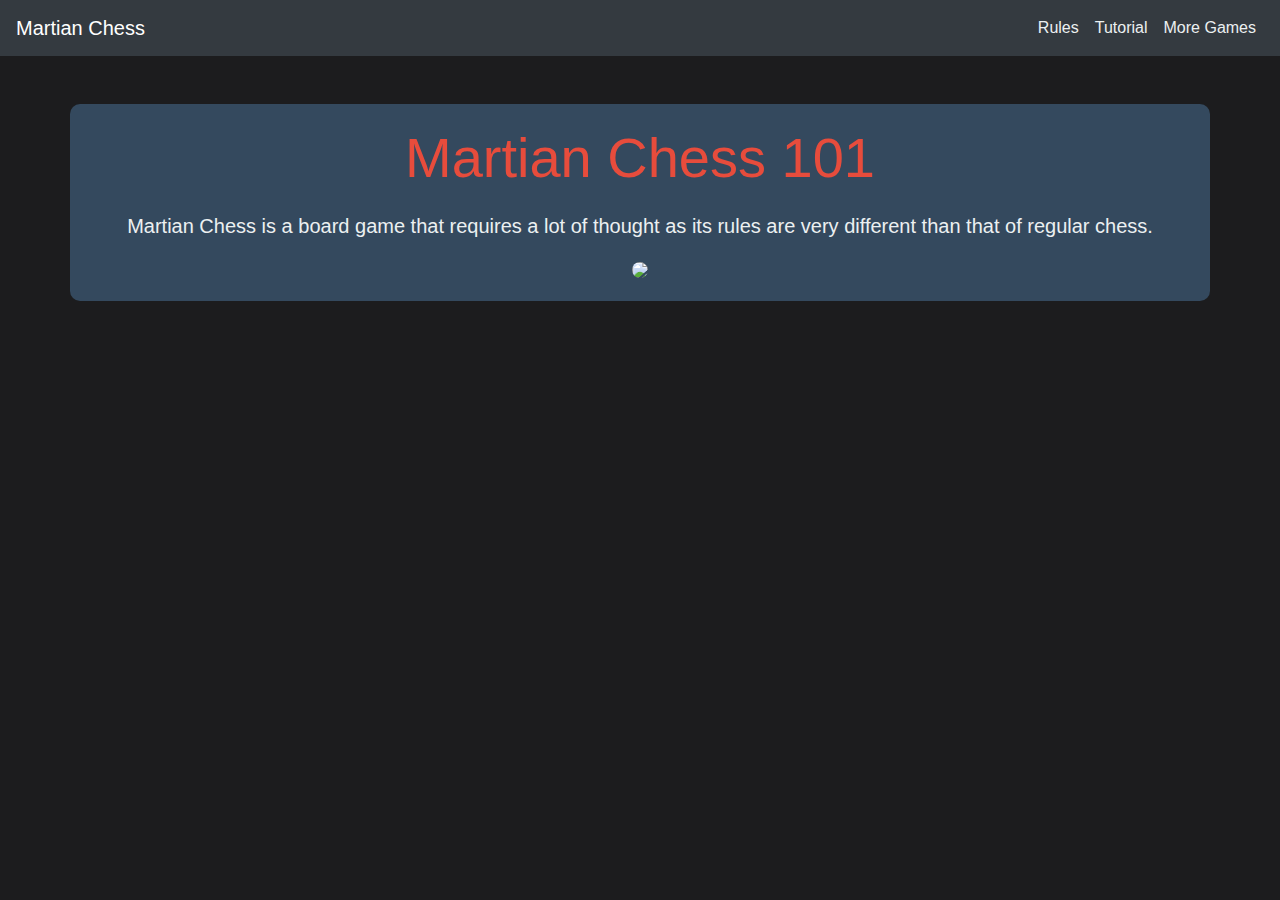
==== testing/rules/martianChess101.html @ e7ca8106 "uploaded rules page and made path relative" ====
<!DOCTYPE html>
<html lang="en">
<head>
    <meta charset="UTF-8">
    <meta name="viewport" content="width=device-width, initial-scale=1.0">
    <title>Martian Chess 101</title>
    <link rel="stylesheet" href="https://stackpath.bootstrapcdn.com/bootstrap/4.5.2/css/bootstrap.min.css">
    <link rel="stylesheet" href="stylesheet.css">
</head>
<body>

    <!--Navbar-->
    <nav class="navbar navbar-expand-lg navbar-dark bg-dark">
        <a class="navbar-brand" href="#" onclick="goBack()">Martian Chess</a>
        <button class="navbar-toggler" type="button" data-toggle="collapse" data-target="#navbarNav" aria-controls="navbarNav" aria-expanded="false" aria-label="Toggle navigation">
            <span class="navbar-toggler-icon"></span>
        </button>
        <div class="collapse navbar-collapse" id="navbarNav">
            <ul class="navbar-nav ml-auto">
                <li1 class="nav-item">
                    <a class="nav-link" href="#" onclick="showSection('rules')">Rules</a>
                </li1>
                <li1 class="nav-item">
                    <a class="nav-link" href="#" onclick="showSection('tutorial')">Tutorial</a>
                </li1>
                <li1 class="nav-item">
                    <a class="nav-link" href="#" onclick="showSection('moreGames')">More Games</a>
                </li1>
            </ul>
        </div>
    </nav>

    <!--Main Content-->
    <div class="container mt-5 text-center" id="mainContent">
        <h1 class="display-4">Martian Chess 101</h1>
        <p class="lead">Martian Chess is a board game that requires a lot of thought as its rules are very different than that of regular chess.</p>
        <img src="C:\Users\ant48\Downloads\Code\Senior Project\mchessRules\site images\3Dboard.png" class="responsive-image"/>
    </div>

    <!--rules Content Starts-->
    <div class="container mt-5" id="rules" style="display:none">
        <h2>Rules of the Game</h2>

        <p>Martian Chess is a partisan board game, meaning the moves allowed are not solely dependent on position, it also takes into account which player is moving, what piece is being moved, and many other factors.</p>

        <!--Pieces Accordion-->
        <div class="accordion">
            <div class="accordion-item">

                <div class="accordion-header" onclick="toggleAccordion(this)">Pieces
                    <span class="arrow">▶</span>
                </div>
            
                <div class="accordion-content">
                    <p>In two-player Martian Chess, there are three different pieces, each with its own unique move set:</p>
                    <ol>
                        <li>Pawn</li>
                        <div class="d-flex align-items-center justify-content-center mb-3">
                            <p class="mr-3">This piece moves one space in any diagonal direction; worth 1 pt</p>
                            <div class="responsive-container text-center">
                                <img src="C:\Users\ant48\Downloads\Code\Senior Project\mchessRules\site images\PawnMoves.png" class="responsive-image img-fluid" style="max-width: 150px; border-radius: 10px;">
                            </div>
                        </div>
                
                        <li>Drone</li>
                        <div class="d-flex align-items-center justify-content-center mb-3">
                            <p class="mr-3">This piece can move 2 spaces left, right, up, or down; worth 2 pts</p>
                            <div class="responsive-container text-center">
                                <img src="C:\Users\ant48\Downloads\Code\Senior Project\mchessRules\site images\DroneMoves.png" class="responsive-image img-fluid" style="max-width: 150px; border-radius: 10px;">
                            </div>
                        </div>
                
                        <li>Queen</li>
                        <div class="d-flex align-items-center justify-content-center mb-3">
                            <p class="mr-3">This piece can move to any space in any direction; it's worth 3 pts</p>
                            <div class="responsive-container text-center">
                                <img src="C:\Users\ant48\Downloads\Code\Senior Project\mchessRules\site images\QueenMoves.png" class="responsive-image img-fluid" style="max-width: 150px; border-radius: 10px;">
                            </div>
                        </div>
                    </ol>
                </div>
            </div>
        </div>

        <!--Board Accordion-->
        <div class="accordion">
            <div class="accordion-item">

                <div class="accordion-header" onclick="toggleAccordion(this)">Board
                    <span class="arrow">▶</span>
                </div>

                <div class="accordion-content">
                    <div class="d-flex align-items-center justify-content-center mb-3">
                        <p class="mr-3">The board in Martian Chess is rather unique as it's one of the only combinatorial games with a board that changes ownership of pieces throughout gameplay. The red line down the middle of the board signifies ownership, so every piece above the red line is the top player’s piece and everything below it is the bottom player’s but to capture another piece, you must cross the line. Our version of Martian Chess always has the Top Player go first.</p>
                        <div class="responsive-container text-center">
                            <img src="C:\Users\ant48\Downloads\Code\Senior Project\mchessRules\site images\mchessBoard.png" class="responsive-image img-fluid"/>
                        </div>
                    </div>
                </div>
            </div>
        </div>

        <!--Goal Accordion-->
        <div class="accordion">
            <div class="accordion-item">

                <div class="accordion-header" onclick="toggleAccordion(this)">Goal
                    <span class="arrow">▶</span>
                </div>

                <div class="accordion-content">
                    <div class="d-flex align-items-center justify-content-center mb-3">
                        <p class="mr-3">The goal of the game is to capture as many pieces as possible until there are no more moveable pieces on one side of the board, the player with the most points at this point in the game wins. While fluctuating ownership can be tricky, multiple strategies can be used to increase your chances of winning like focusing on defending higher-valued pieces, forcing your opponent to give up their valuable pieces, etc.</p>
                        <div class="responsive-container text-center">
                            <img src="C:\Users\ant48\Downloads\Code\Senior Project\mchessRules\site images\trophy.JPG" class="responsive-image img-fluid"/>
                        </div>
                    </div>
                </div>
            </div>
        </div>

        <!--Field Promo Accordion-->
        <div class="accordion">
            <div class="accordion-item">

                <div class="accordion-header" onclick="toggleAccordion(this)">Field Promotions
                    <span class="arrow">▶</span>
                </div>

                <div class="accordion-content">
                    <p>This game allows players to promote smaller pieces into higher-valued ones by placing one onto another. For example, at the beginning of the game, the top player has the option to move the pawn in the position of the existing drone adjacent to it, making it a queen. This allows players to have more options when it comes to potential moves, which can be crucial in the later parts of the game. Players can also move a pawn onto another pawn making it a drone.</p>
                    <div class="text-center mt-3">
                        <img src="C:\Users\ant48\Downloads\Code\Senior Project\mchessRules\site images\mchessMeme.JPG" class="responsive-image img-fluid" style="max-width: 300px; border-radius: 10px;">
                    </div>
                </div>
            </div>
        </div>
        <button class="btn btn-secondary" onclick="goBack()">Back</button>
    </div>

    <!--tutorial Content starts-->
    <div class="container mt-5" id="tutorial" style="display:none">
        <div class="content mb-3" id="video" style="display: block">
            <h2>Tutorial</h2>
            <p>Here's a short video on how the game is played: </p>
            <div class="d-flex justify-content-center">
                <iframe width="560" height="315" src="https://www.youtube.com/embed/l4l4b93w_6k?si=VLluNLmTEfnld-gP"
                    title="YouTube video player" frameborder="0" 
                    allow="accelerometer; autoplay; clipboard-write; encrypted-media; gyroscope; picture-in-picture; web-share" 
                    referrerpolicy="strict-origin-when-cross-origin" allowfullscreen>
                </iframe>
            </div>
        </div>
        <button class="btn btn-secondary" onclick="goBack()">Back</button>
    </div>

    <!--moreGames Content Starts-->
    <div class="container mt-5" id="moreGames" style="display:none">
        <h2>More Games</h2>
        <p>This game is product of board game developer <a href="https://store.looneylabs.com/">Looney Labs.</a></p>
        <p>More combinatorial games: <a href="https://kyleburke.info/DB/combGames/">CLICK ME!</a> </p>
        <button class="btn btn-secondary" onclick="goBack()">Back</button>
    </div>

    <!--JS for Arrow Effect-->
    <script>
        document.querySelectorAll('.accordion-header').forEach(header => {
            header.addEventListener('click', () => {
                const item = header.parentElement;
                item.classList.toggle('active');
            })
        })
    </script>

    <!--JS Function for Accordion Visibility-->
    <script>
        function toggleAccordion(header) {
            const accElements = document.querySelectorAll('.accordion-content'); // gets all elements from accordions
            
            // close accordions by looping thru each section and changing the diaplay value
            accElements.forEach(content => {
                if (content !== header.nextElementSibling) {
                    content.style.display = 'none';
                }
            });

            // toggle content
            const content = header.nextElementSibling;
            content.style.display = content.style.display === 'block' ? 'none' : 'block'; 
            // the above is a ternary operator checking the display value
            // upon click, if the value is already equal to block(show content), change it to none and vice versa
        }
    </script>

    <!--JS Functions for display and Back buttons-->
    <script>
        function showSection(sectionId) { // displays new page of content with option to go back
            document.getElementById('rules').style.display = 'none';
            document.getElementById('tutorial').style.display = 'none';
            document.getElementById('moreGames').style.display = 'none';

            document.getElementById(sectionId).style.display = 'block'; // make sections visible

            document.getElementById('mainContent').style.display = 'none';
        }

        function goBack() { // hide sections of page by setting display to none
            document.getElementById('rules').style.display = 'none';
            document.getElementById('tutorial').style.display = 'none';
            document.getElementById('moreGames').style.display = 'none';
            document.getElementById('mainContent').style.display = 'block'; // make visible again
        }
    </script>

    <!--Bootstrap JS and dependencies-->
    <script src="https://code.jquery.com/jquery-3.5.1.slim.min.js"></script>
    <script src="https://cdn.jsdelivr.net/npm/@popperjs/core@2.9.1/dist/umd/popper.min.js"></script>
    <script src="https://stackpath.bootstrapcdn.com/bootstrap/4.5.2/js/bootstrap.min.js"></script>
</body>
</html>
---- testing/rules/stylesheet.css ----
/* General Styles */
body {
    background-color: #1c1c1e;
    color: #E74C3C;
    font-family: 'Arial', sans-serif;
}

/* Navbar Custom Styling */
.navbar {
    background-color: #2C3E50;
}

.nav-link {
    color: #ECF0F1 !important;
}

.nav-link:hover {
    color: #E74C3C !important;
}

/* Main Container Styling */
.container {
    padding: 20px;
    border-radius: 10px;
    background-color: #34495E;
}

.responsive-container {
    width: 50%;
    text-align: center;
    justify-content: center;
}

.responsive-image {
    width: 100%;
    height: auto;
    border-radius: 10px;
    align-items: center;
}

h1 {
    color: #E74C3C;
    margin-bottom: 20px;
}

h3 {
    color:#ECF0F1
}

p {
    color: #ECF0F1;
}

li {
    font-weight: bold;
    color:#E74C3C
}

/*CSS to make front image fit in the section correctly*/
.section { 
    width: 100%;
    max-width: 600px;
    margin: 0 auto;
    padding: 20px;
    text-align: center;
}

/*Styling for accordion--*/
.accordion {
    border: 1.75px solid #ffffff;
    border-radius: 2px;
    margin-bottom: 15px;
    padding: 10px;
    background-color: #1F2A38;
}

.accordion-header {
    color: #ECF0F1;
    padding: 10px;
    background-color: #2C3E50;
    cursor: pointer;
    justify-content: space-between;
    display: flex;
}

.accordion-content {
    display: none;
    padding: 10px;
    background-color: #34495E;
    image-orientation: center;
}

.arrow {
    transition: transform 0.3s ease;
}

/* arrow rotation */
.accordion-item.active .arrow {
    transform: rotate(90deg); 
}

.accordion-item:last-child {
    border-bottom: none;
}
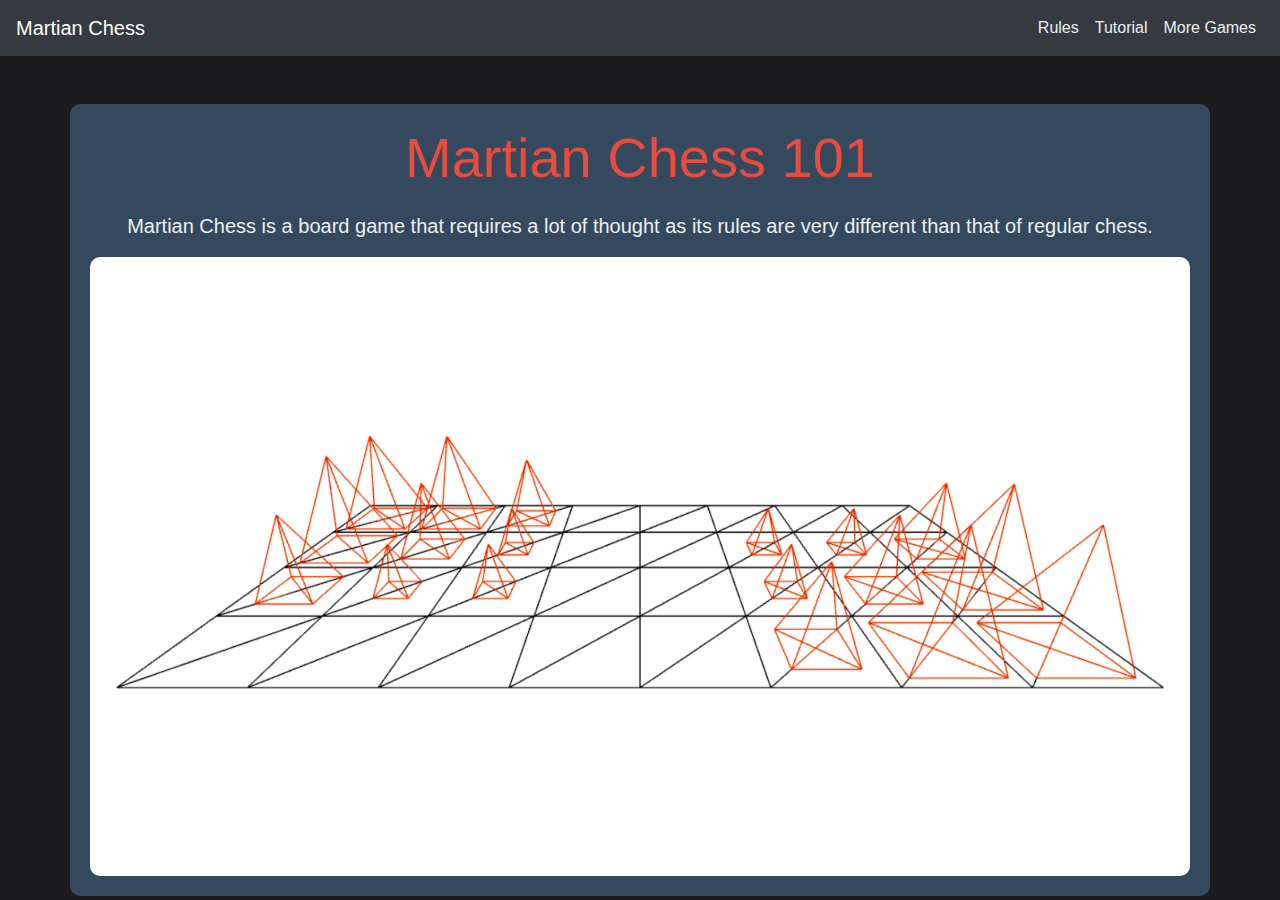
==== commit a573dc9d: "Fixed relative path issues with rules website" ====
--- a/testing/rules/martianChess101.html
+++ b/testing/rules/martianChess101.html
@@ -34,7 +34,7 @@
     <div class="container mt-5 text-center" id="mainContent">
         <h1 class="display-4">Martian Chess 101</h1>
         <p class="lead">Martian Chess is a board game that requires a lot of thought as its rules are very different than that of regular chess.</p>
-        <img src="C:\Users\ant48\Downloads\Code\Senior Project\mchessRules\site images\3Dboard.png" class="responsive-image"/>
+        <img src="images\3Dboard.png" class="responsive-image"/>
     </div>
 
     <!--rules Content Starts-->
@@ -58,7 +58,7 @@
                         <div class="d-flex align-items-center justify-content-center mb-3">
                             <p class="mr-3">This piece moves one space in any diagonal direction; worth 1 pt</p>
                             <div class="responsive-container text-center">
-                                <img src="C:\Users\ant48\Downloads\Code\Senior Project\mchessRules\site images\PawnMoves.png" class="responsive-image img-fluid" style="max-width: 150px; border-radius: 10px;">
+                                <img src="images\PawnMoves.png" class="responsive-image img-fluid" style="max-width: 150px; border-radius: 10px;">
                             </div>
                         </div>
                 
@@ -66,7 +66,7 @@
                         <div class="d-flex align-items-center justify-content-center mb-3">
                             <p class="mr-3">This piece can move 2 spaces left, right, up, or down; worth 2 pts</p>
                             <div class="responsive-container text-center">
-                                <img src="C:\Users\ant48\Downloads\Code\Senior Project\mchessRules\site images\DroneMoves.png" class="responsive-image img-fluid" style="max-width: 150px; border-radius: 10px;">
+                                <img src="images\DroneMoves.png" class="responsive-image img-fluid" style="max-width: 150px; border-radius: 10px;">
                             </div>
                         </div>
                 
@@ -74,7 +74,7 @@
                         <div class="d-flex align-items-center justify-content-center mb-3">
                             <p class="mr-3">This piece can move to any space in any direction; it's worth 3 pts</p>
                             <div class="responsive-container text-center">
-                                <img src="C:\Users\ant48\Downloads\Code\Senior Project\mchessRules\site images\QueenMoves.png" class="responsive-image img-fluid" style="max-width: 150px; border-radius: 10px;">
+                                <img src="images\QueenMoves.png" class="responsive-image img-fluid" style="max-width: 150px; border-radius: 10px;">
                             </div>
                         </div>
                     </ol>
@@ -94,7 +94,7 @@
                     <div class="d-flex align-items-center justify-content-center mb-3">
                         <p class="mr-3">The board in Martian Chess is rather unique as it's one of the only combinatorial games with a board that changes ownership of pieces throughout gameplay. The red line down the middle of the board signifies ownership, so every piece above the red line is the top player’s piece and everything below it is the bottom player’s but to capture another piece, you must cross the line. Our version of Martian Chess always has the Top Player go first.</p>
                         <div class="responsive-container text-center">
-                            <img src="C:\Users\ant48\Downloads\Code\Senior Project\mchessRules\site images\mchessBoard.png" class="responsive-image img-fluid"/>
+                            <img src="images\mchessBoard.png" class="responsive-image img-fluid"/>
                         </div>
                     </div>
                 </div>
@@ -113,7 +113,7 @@
                     <div class="d-flex align-items-center justify-content-center mb-3">
                         <p class="mr-3">The goal of the game is to capture as many pieces as possible until there are no more moveable pieces on one side of the board, the player with the most points at this point in the game wins. While fluctuating ownership can be tricky, multiple strategies can be used to increase your chances of winning like focusing on defending higher-valued pieces, forcing your opponent to give up their valuable pieces, etc.</p>
                         <div class="responsive-container text-center">
-                            <img src="C:\Users\ant48\Downloads\Code\Senior Project\mchessRules\site images\trophy.JPG" class="responsive-image img-fluid"/>
+                            <img src="images\trophy.JPG" class="responsive-image img-fluid"/>
                         </div>
                     </div>
                 </div>
@@ -131,7 +131,7 @@
                 <div class="accordion-content">
                     <p>This game allows players to promote smaller pieces into higher-valued ones by placing one onto another. For example, at the beginning of the game, the top player has the option to move the pawn in the position of the existing drone adjacent to it, making it a queen. This allows players to have more options when it comes to potential moves, which can be crucial in the later parts of the game. Players can also move a pawn onto another pawn making it a drone.</p>
                     <div class="text-center mt-3">
-                        <img src="C:\Users\ant48\Downloads\Code\Senior Project\mchessRules\site images\mchessMeme.JPG" class="responsive-image img-fluid" style="max-width: 300px; border-radius: 10px;">
+                        <img src="images\mchessMeme.JPG" class="responsive-image img-fluid" style="max-width: 300px; border-radius: 10px;">
                     </div>
                 </div>
             </div>
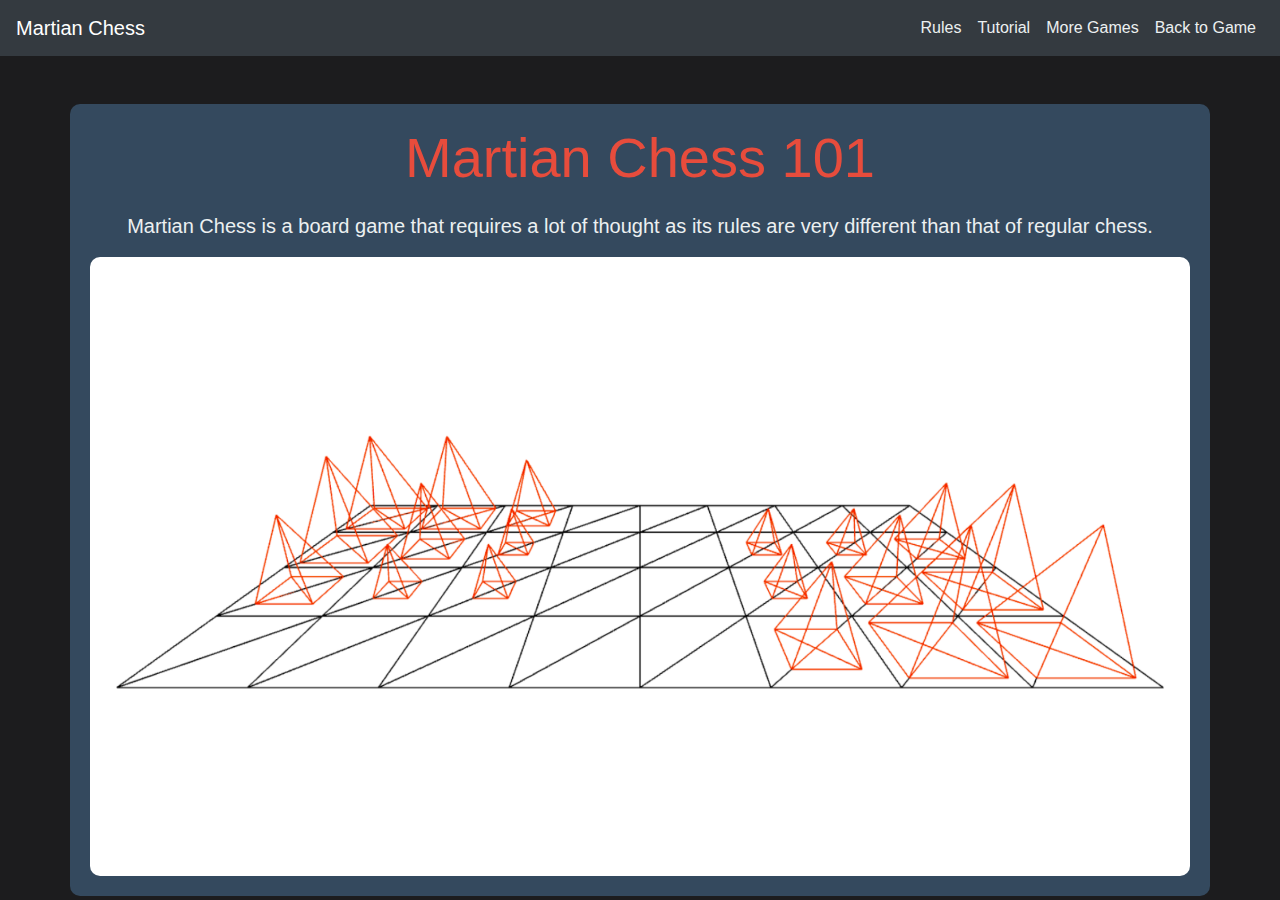
==== commit 9a5e431f: "Fixed issue with neuralnet player move highlighting" ====
--- a/testing/rules/martianChess101.html
+++ b/testing/rules/martianChess101.html
@@ -26,6 +26,9 @@
                 <li1 class="nav-item">
                     <a class="nav-link" href="#" onclick="showSection('moreGames')">More Games</a>
                 </li1>
+                <li1 class="nav-item">
+                    <a class="nav-link" href="../index.html" onclick="">Back to Game</a>
+                </li1>
             </ul>
         </div>
     </nav>
@@ -131,7 +134,7 @@
                 <div class="accordion-content">
                     <p>This game allows players to promote smaller pieces into higher-valued ones by placing one onto another. For example, at the beginning of the game, the top player has the option to move the pawn in the position of the existing drone adjacent to it, making it a queen. This allows players to have more options when it comes to potential moves, which can be crucial in the later parts of the game. Players can also move a pawn onto another pawn making it a drone.</p>
                     <div class="text-center mt-3">
-                        <img src="images\mchessMeme.JPG" class="responsive-image img-fluid" style="max-width: 300px; border-radius: 10px;">
+                        <img src="images\fieldPromotion.png" class="responsive-image img-fluid" style="max-width: 300px; border-radius: 10px;">
                     </div>
                 </div>
             </div>
